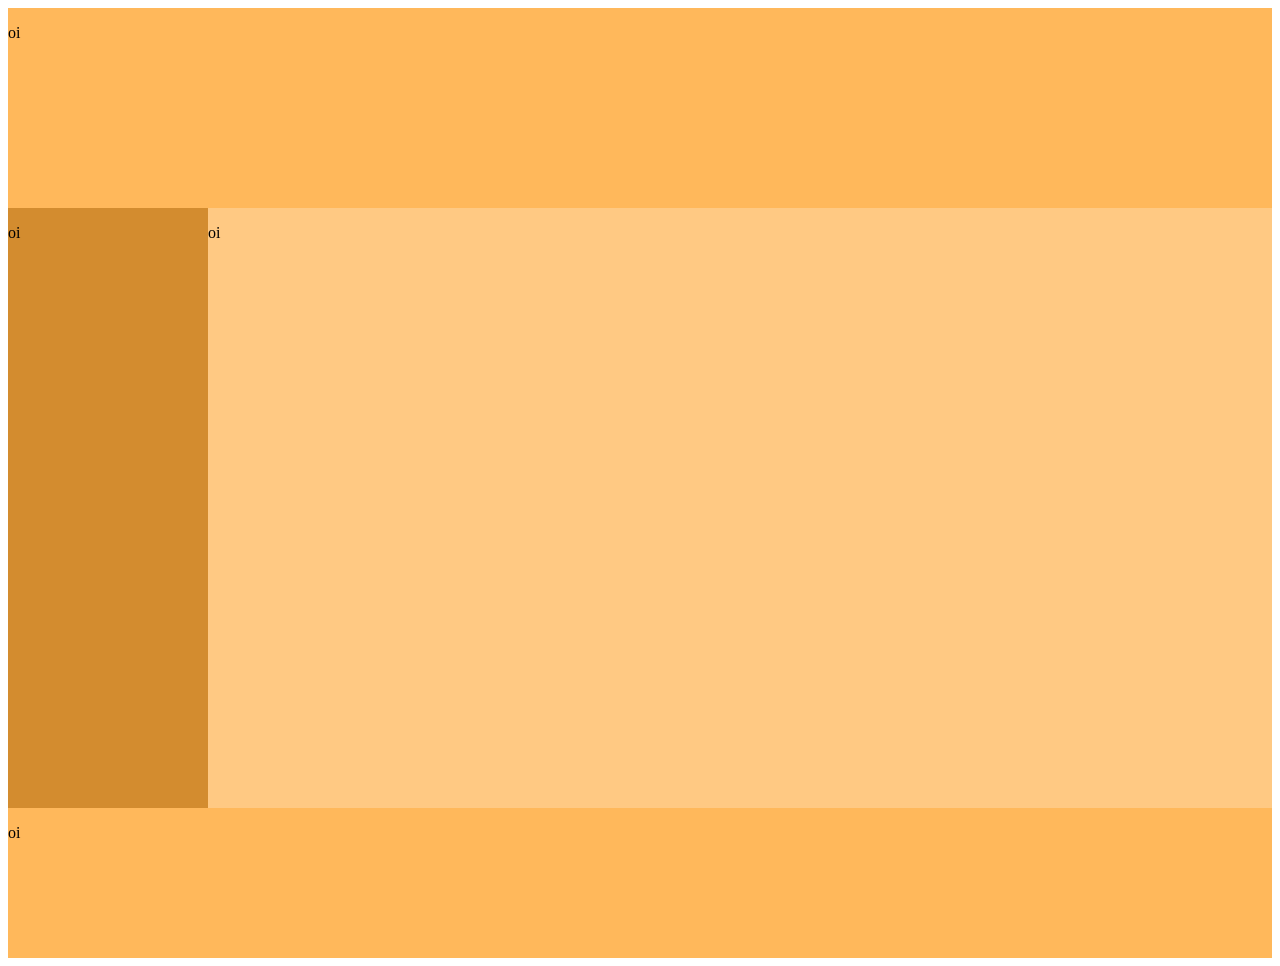
==== index.html @ 7fb5e8b3 "Add files via upload" ====
<!DOCTYPE html>
<html lang="pt-br">
<head>
    <meta charset="UTF-8">
    <meta name="viewport" content="width=device-width, initial-scale=1.0">
    <link rel="stylesheet" href="grid.css">
    <title>oi</title>
</head>
<body>
    <header>
        <p>oi</p>
    </header>

    <aside>
        <p>oi</p>
    </aside>

    <main>
        <p>oi</p>
    </main>

    <footer>
        <p>oi</p>
    </footer>
</body>
</html>
---- grid.css ----
body {
    display: grid;
    grid-template-areas: 
        "cabeca cabeca cabeca"
        "braco corpo corpo"
        "perna perna perna";
    grid-template-rows: 200px 600px 150px;
    grid-template-columns: 200px auto auto;
}

header {
    grid-area: cabeca;
    background-color: #ffb85b;
}

aside {
    grid-area: braco;
    background-color: #d38c2f;
}

main {
    grid-area: corpo;
    background-color: #ffc983;
}

footer {
    grid-area: perna;
    background-color: #ffb85b;
}
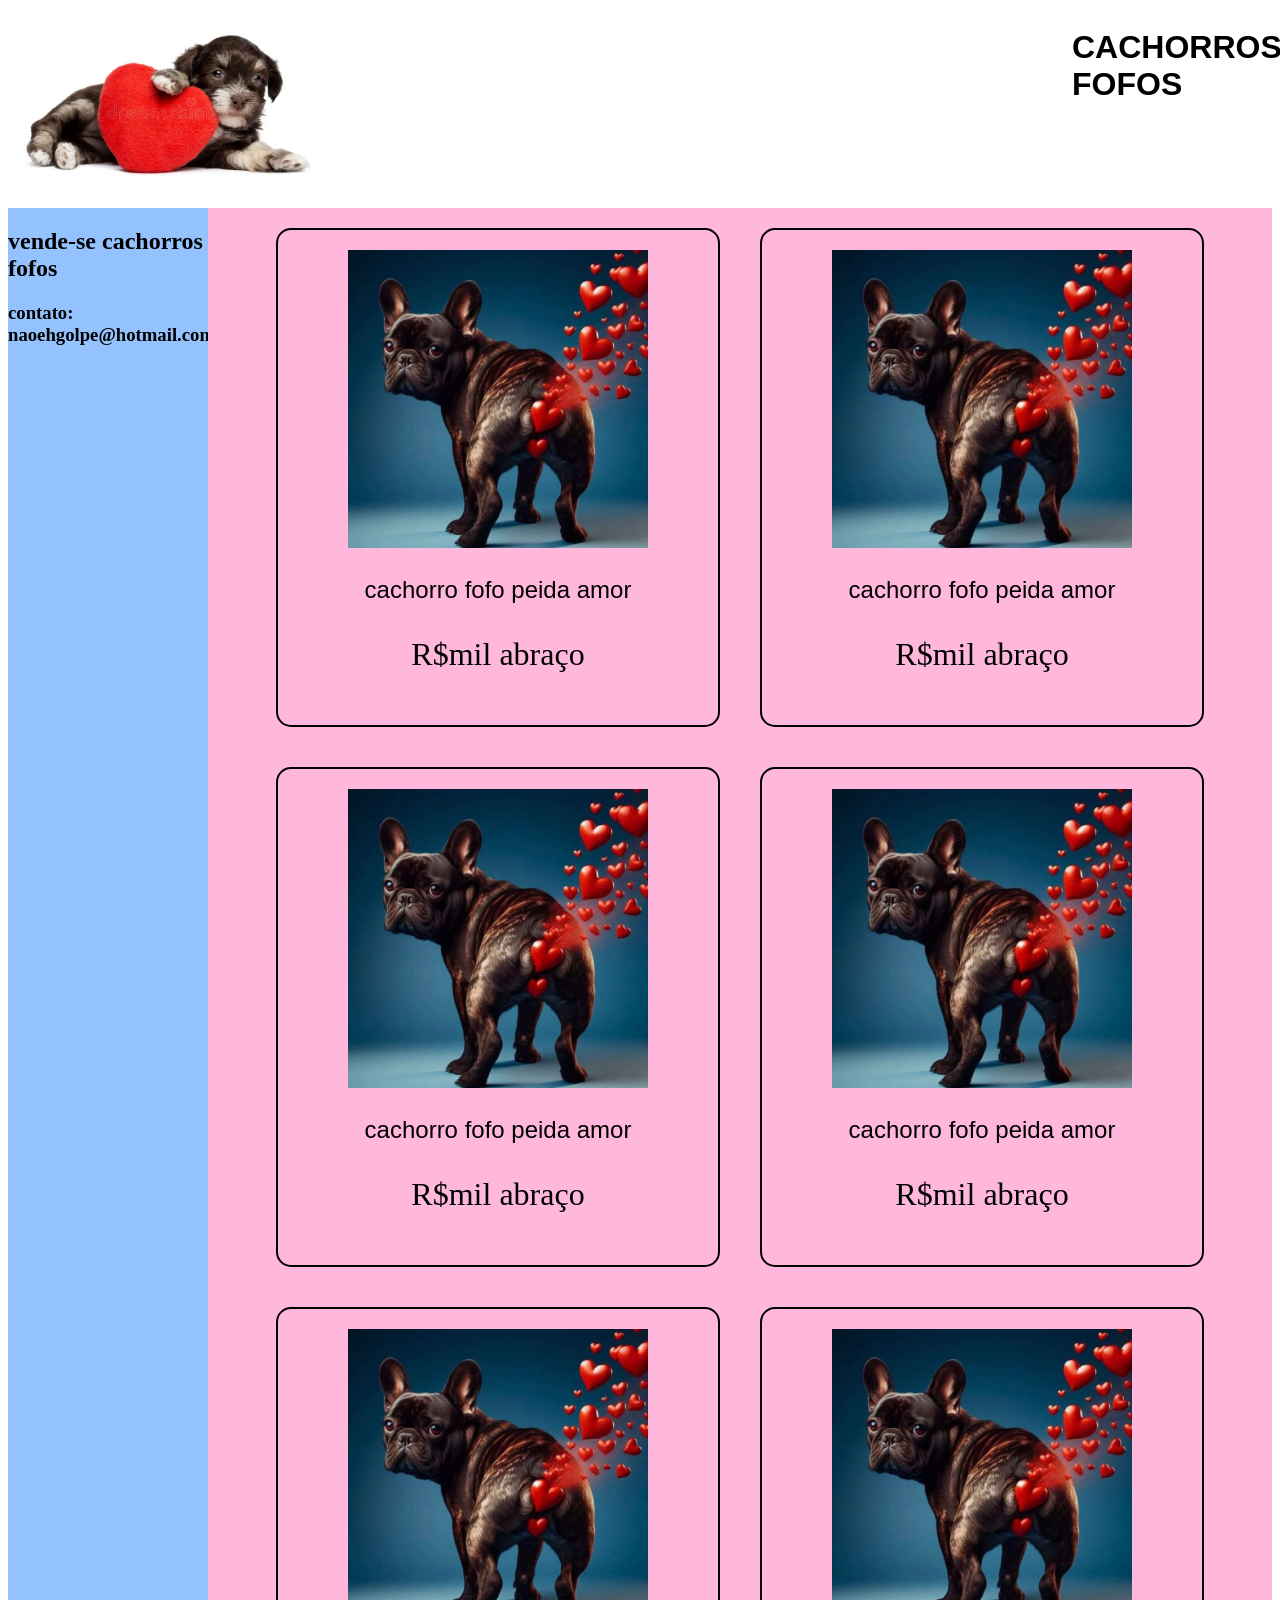
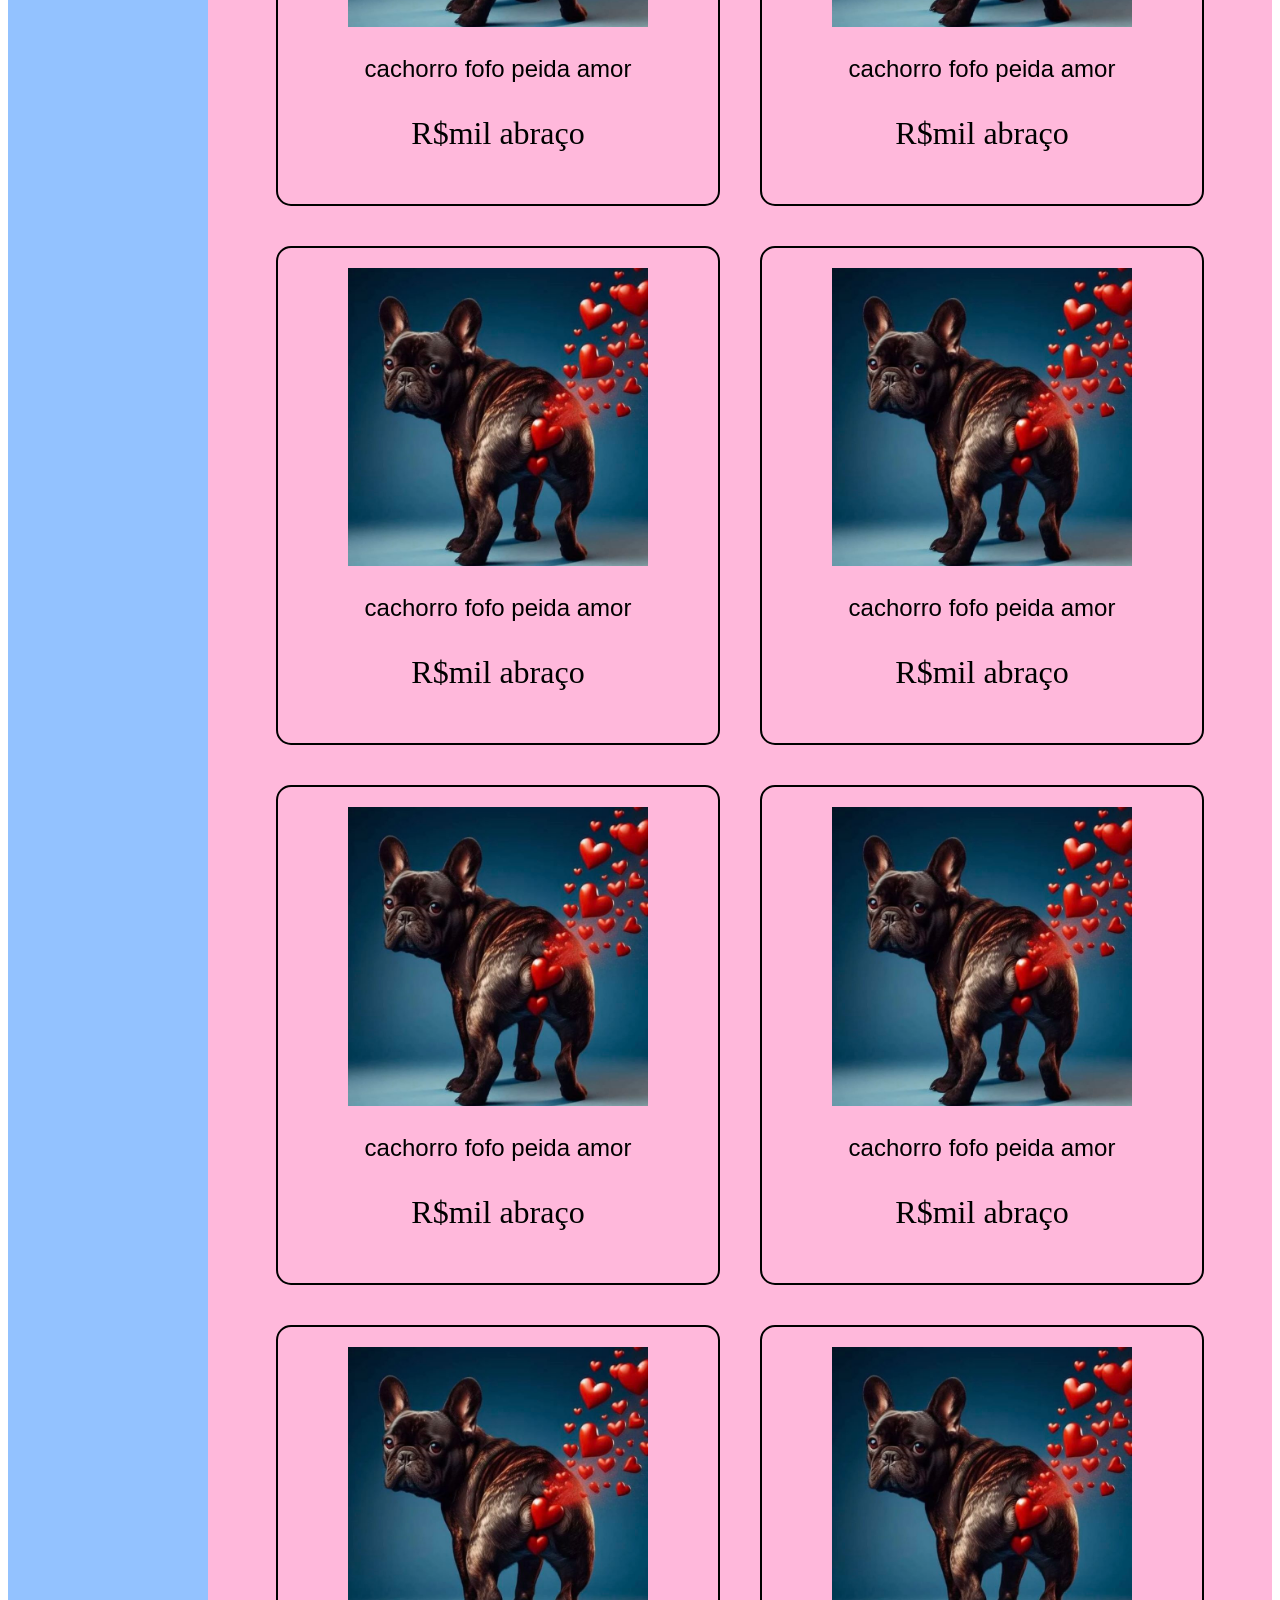
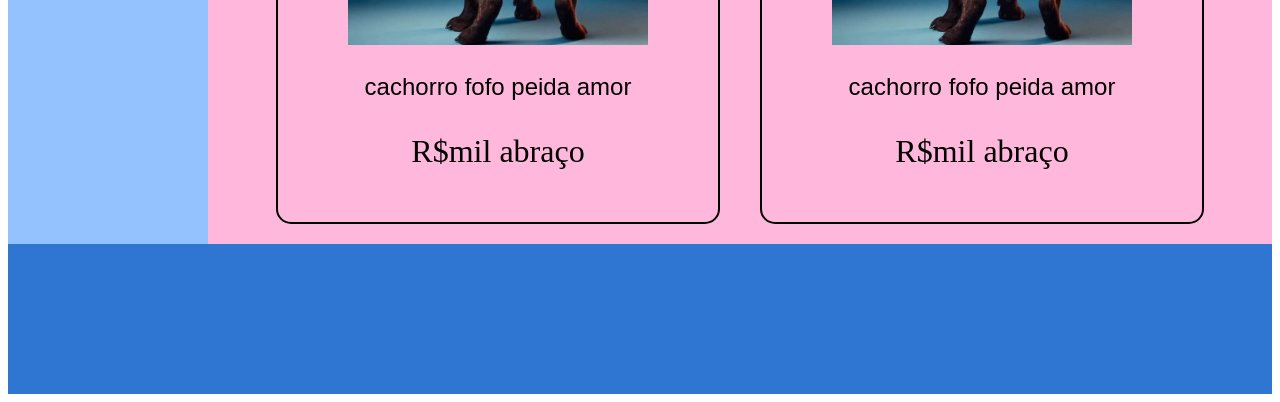
==== commit edaf8892: "Add files via upload" ====
--- a/index.html
+++ b/index.html
@@ -8,19 +8,88 @@
 </head>
 <body>
     <header>
-        <p>oi</p>
+        <div class="header_container">
+            <img class="logo" src="img/cachorrobebelogowebp" alt="">
+            <div class="header"></div>
+                <h1>CACHORROS FOFOS</h1>
+                <h2>vende-se cachorros fofos</h2>
+                <h3>contato: naoehgolpe@hotmail.com</h3>
+            </div>
+        </div>
     </header>
 
     <aside>
-        <p>oi</p>
+        <h2>vende-se cachorros fofos</h2>
+            <h3>contato: naoehgolpe@hotmail.com</h3>
     </aside>
 
     <main>
-        <p>oi</p>
+        <div class="mae">
+            <div class="card">
+                <img class="img_card" src="img/cachorropeidofofo.jpg" alt="">
+                <p class="texto_card">cachorro fofo peida amor</p>
+                <p class="preco_card">R$mil abraço</p>
+            </div>
+            <div class="card">
+                <img class="img_card" src="img/cachorropeidofofo.jpg" alt="">
+                <p class="texto_card">cachorro fofo peida amor</p>
+                <p class="preco_card">R$mil abraço</p>
+            </div>
+            <div class="card">
+                <img class="img_card" src="img/cachorropeidofofo.jpg" alt="">
+                <p class="texto_card">cachorro fofo peida amor</p>
+                <p class="preco_card">R$mil abraço</p>
+            </div>
+            <div class="card">
+                <img class="img_card" src="img/cachorropeidofofo.jpg" alt="">
+                <p class="texto_card">cachorro fofo peida amor</p>
+                <p class="preco_card">R$mil abraço</p>
+            </div>
+            <div class="card">
+                <img class="img_card" src="img/cachorropeidofofo.jpg" alt="">
+                <p class="texto_card">cachorro fofo peida amor</p>
+                <p class="preco_card">R$mil abraço</p>
+            </div>
+            <div class="card">
+                <img class="img_card" src="img/cachorropeidofofo.jpg" alt="">
+                <p class="texto_card">cachorro fofo peida amor</p>
+                <p class="preco_card">R$mil abraço</p>
+            </div>
+            <div class="card">
+                <img class="img_card" src="img/cachorropeidofofo.jpg" alt="">
+                <p class="texto_card">cachorro fofo peida amor</p>
+                <p class="preco_card">R$mil abraço</p>
+            </div>
+            <div class="card">
+                <img class="img_card" src="img/cachorropeidofofo.jpg" alt="">
+                <p class="texto_card">cachorro fofo peida amor</p>
+                <p class="preco_card">R$mil abraço</p>
+            </div>
+            <div class="card">
+                <img class="img_card" src="img/cachorropeidofofo.jpg" alt="">
+                <p class="texto_card">cachorro fofo peida amor</p>
+                <p class="preco_card">R$mil abraço</p>
+            </div>
+            <div class="card">
+                <img class="img_card" src="img/cachorropeidofofo.jpg" alt="">
+                <p class="texto_card">cachorro fofo peida amor</p>
+                <p class="preco_card">R$mil abraço</p>
+            </div>
+            <div class="card">
+                <img class="img_card" src="img/cachorropeidofofo.jpg" alt="">
+                <p class="texto_card">cachorro fofo peida amor</p>
+                <p class="preco_card">R$mil abraço</p>
+            </div>
+            <div class="card">
+                <img class="img_card" src="img/cachorropeidofofo.jpg" alt="">
+                <p class="texto_card">cachorro fofo peida amor</p>
+                <p class="preco_card">R$mil abraço</p>
+            </div>
+        </div>
     </main>
 
     <footer>
-        <p>oi</p>
+        
     </footer>
 </body>
 </html>
--- a/grid.css
+++ b/grid.css
@@ -4,26 +4,86 @@
         "cabeca cabeca cabeca"
         "braco corpo corpo"
         "perna perna perna";
-    grid-template-rows: 200px 600px 150px;
+    grid-template-rows: 200px auto 150px;
     grid-template-columns: 200px auto auto;
 }
 
 header {
     grid-area: cabeca;
-    background-color: #ffb85b;
+    background-color: #ffffff;
+    font-family: Arial, Helvetica, sans-serif;
+}
+
+.header_container {
+    display: grid;
+    grid-template-columns: 200px 1fr 200px;
+    grid-template-areas: "logo titulo nada";
+}
+
+.header {
+    grid-area: titulo;
+}
+
+.logo {
+    height: 200px;
+    width: auto;
+}
+
+header h1 {
+    font-size: xx-large;
+}
+
+header h2 {
+    font-size: x-large;
+}
+
+header h3 {
+    font-size: medium;
 }
 
 aside {
     grid-area: braco;
-    background-color: #d38c2f;
+    background-color: #93c2ff;
 }
 
 main {
     grid-area: corpo;
-    background-color: #ffc983;
+    background-color: #ffb8db;
 }
 
 footer {
     grid-area: perna;
-    background-color: #ffb85b;
+    background-color: #2f76d3;
+}
+
+.card {
+    border: black 2px solid;
+    width: 400px;
+    padding: 20px;
+    text-align: center;
+    border-radius: 15px;
+    margin: 20px;
+}
+
+.mae {
+    display: flex;
+    flex-wrap: wrap;
+    justify-content: center;
+    align-items: center;
+}
+
+.img_card {
+    width: 300px;
+    height: auto;
+}
+
+.texto_card {
+    font-family: Arial, Helvetica, sans-serif;
+    color: black;
+    font-size: x-large;
+}
+
+.preco_card {
+    color: black;
+    font-size: xx-large;
 }
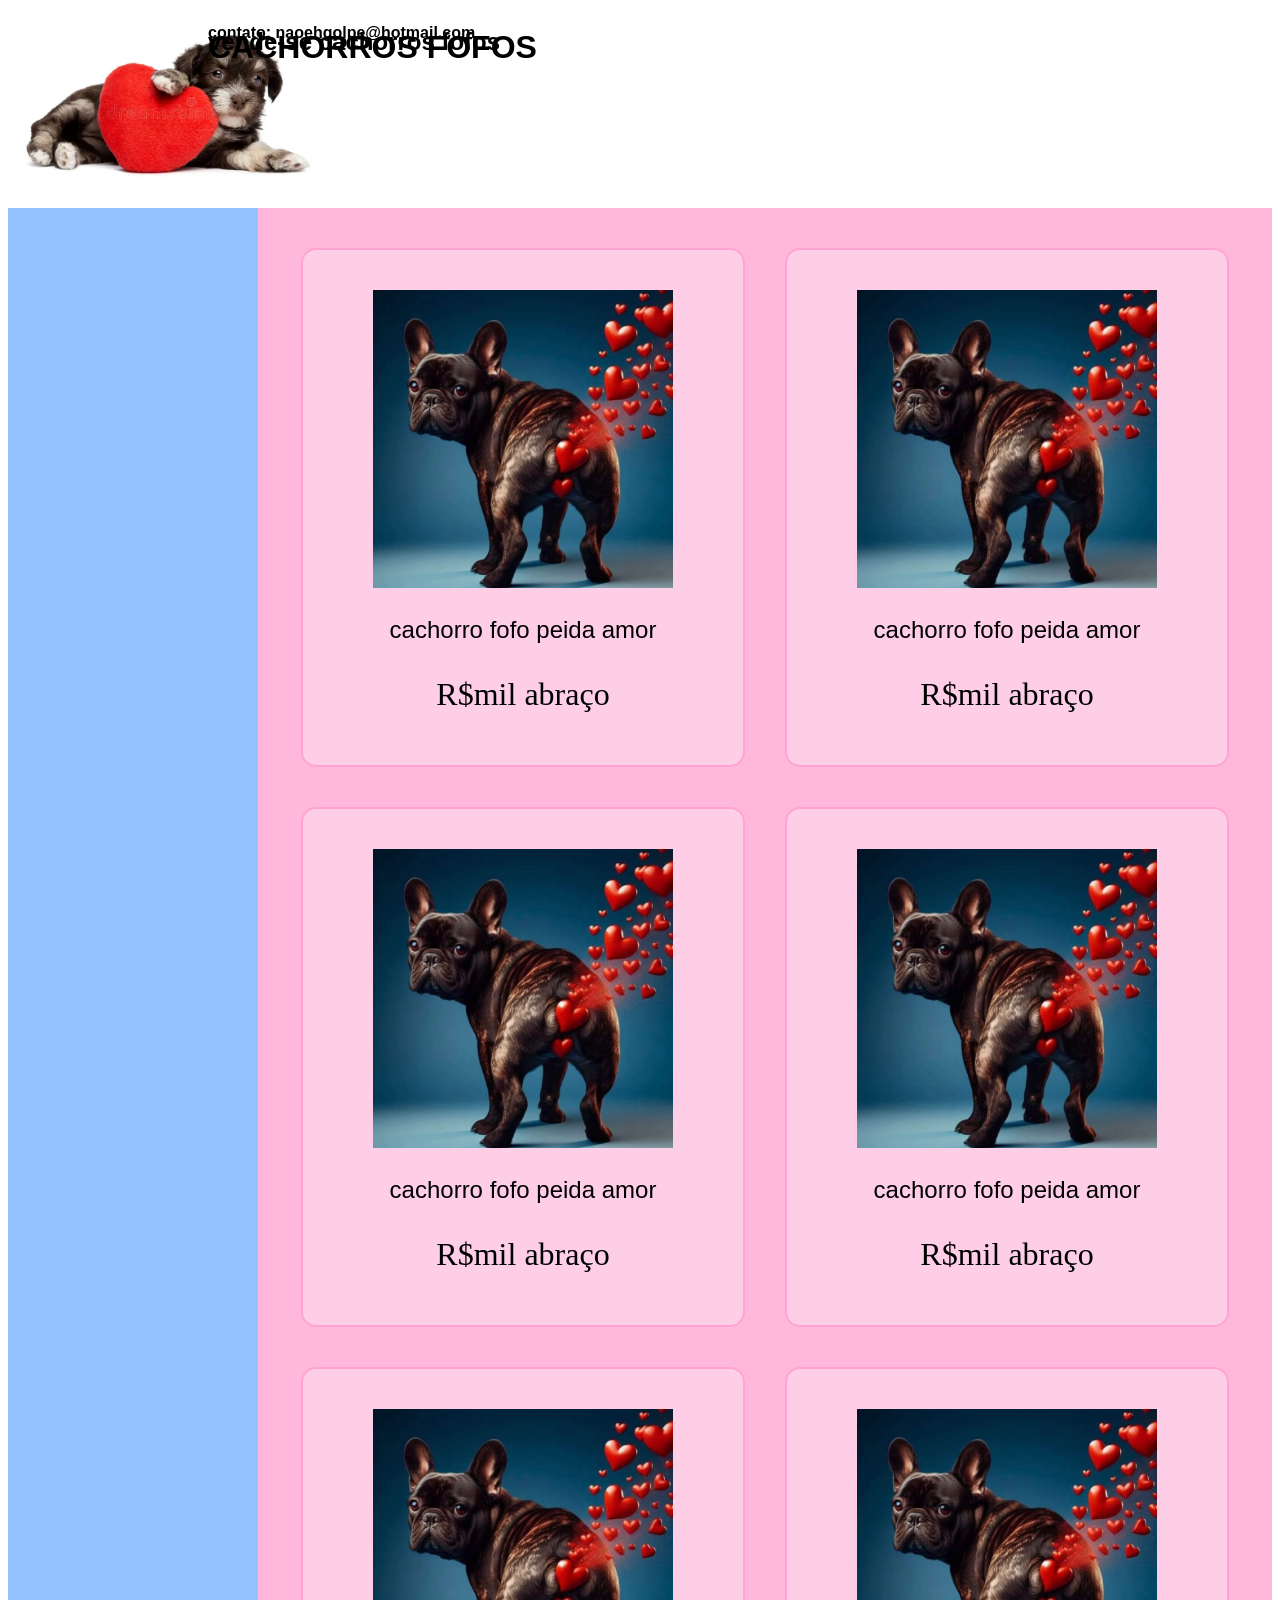
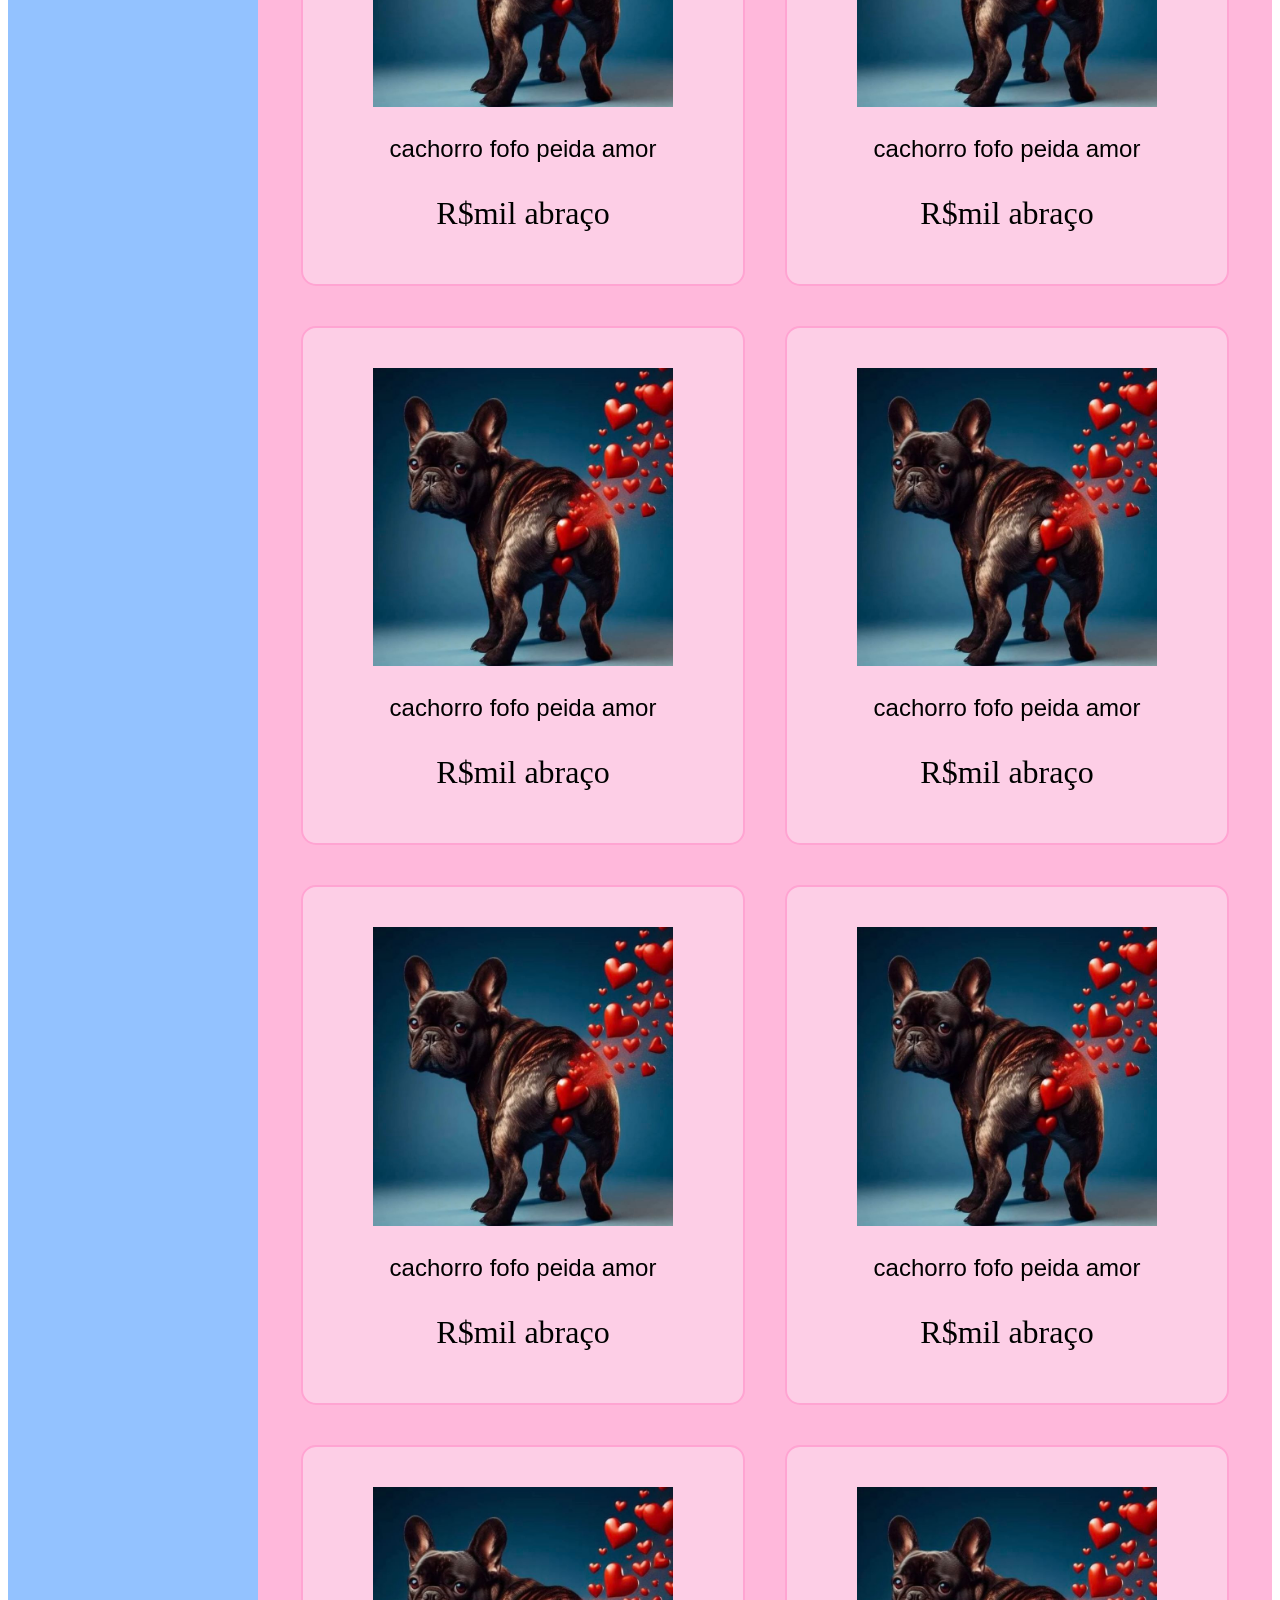
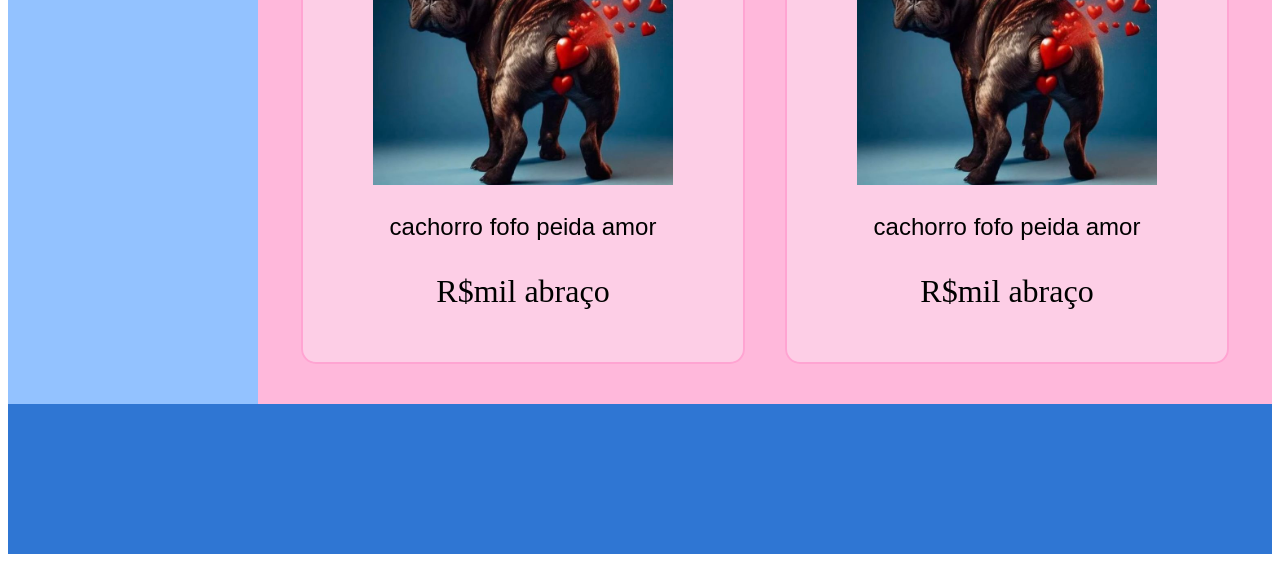
==== commit 1173fe95: "Add files via upload" ====
--- a/index.html
+++ b/index.html
@@ -4,23 +4,20 @@
     <meta charset="UTF-8">
     <meta name="viewport" content="width=device-width, initial-scale=1.0">
     <link rel="stylesheet" href="grid.css">
-    <title>oi</title>
+    <title>cachorros fofos legais</title>
 </head>
 <body>
     <header>
-        <div class="header_container">
+        <div id="header-container">
             <img class="logo" src="img/cachorrobebelogowebp" alt="">
-            <div class="header"></div>
-                <h1>CACHORROS FOFOS</h1>
-                <h2>vende-se cachorros fofos</h2>
-                <h3>contato: naoehgolpe@hotmail.com</h3>
-            </div>
+            <h1 class="header-text">CACHORROS FOFOS</h1>
+            <h2 class="header-text">vende-se cachorros fofos</h2>
+            <h3 class="header-text">contato: naoehgolpe@hotmail.com</h3>
         </div>
     </header>
 
     <aside>
-        <h2>vende-se cachorros fofos</h2>
-            <h3>contato: naoehgolpe@hotmail.com</h3>
+        
     </aside>
 
     <main>
@@ -30,56 +27,67 @@
                 <p class="texto_card">cachorro fofo peida amor</p>
                 <p class="preco_card">R$mil abraço</p>
             </div>
+
             <div class="card">
                 <img class="img_card" src="img/cachorropeidofofo.jpg" alt="">
                 <p class="texto_card">cachorro fofo peida amor</p>
                 <p class="preco_card">R$mil abraço</p>
             </div>
+
             <div class="card">
                 <img class="img_card" src="img/cachorropeidofofo.jpg" alt="">
                 <p class="texto_card">cachorro fofo peida amor</p>
                 <p class="preco_card">R$mil abraço</p>
             </div>
+
             <div class="card">
                 <img class="img_card" src="img/cachorropeidofofo.jpg" alt="">
                 <p class="texto_card">cachorro fofo peida amor</p>
                 <p class="preco_card">R$mil abraço</p>
             </div>
+
             <div class="card">
                 <img class="img_card" src="img/cachorropeidofofo.jpg" alt="">
                 <p class="texto_card">cachorro fofo peida amor</p>
                 <p class="preco_card">R$mil abraço</p>
             </div>
+
             <div class="card">
                 <img class="img_card" src="img/cachorropeidofofo.jpg" alt="">
                 <p class="texto_card">cachorro fofo peida amor</p>
                 <p class="preco_card">R$mil abraço</p>
             </div>
+
             <div class="card">
                 <img class="img_card" src="img/cachorropeidofofo.jpg" alt="">
                 <p class="texto_card">cachorro fofo peida amor</p>
                 <p class="preco_card">R$mil abraço</p>
             </div>
+
             <div class="card">
                 <img class="img_card" src="img/cachorropeidofofo.jpg" alt="">
                 <p class="texto_card">cachorro fofo peida amor</p>
                 <p class="preco_card">R$mil abraço</p>
             </div>
+
             <div class="card">
                 <img class="img_card" src="img/cachorropeidofofo.jpg" alt="">
                 <p class="texto_card">cachorro fofo peida amor</p>
                 <p class="preco_card">R$mil abraço</p>
             </div>
+
             <div class="card">
                 <img class="img_card" src="img/cachorropeidofofo.jpg" alt="">
                 <p class="texto_card">cachorro fofo peida amor</p>
                 <p class="preco_card">R$mil abraço</p>
             </div>
+
             <div class="card">
                 <img class="img_card" src="img/cachorropeidofofo.jpg" alt="">
                 <p class="texto_card">cachorro fofo peida amor</p>
                 <p class="preco_card">R$mil abraço</p>
             </div>
+            
             <div class="card">
                 <img class="img_card" src="img/cachorropeidofofo.jpg" alt="">
                 <p class="texto_card">cachorro fofo peida amor</p>
--- a/grid.css
+++ b/grid.css
@@ -5,7 +5,7 @@
         "braco corpo corpo"
         "perna perna perna";
     grid-template-rows: 200px auto 150px;
-    grid-template-columns: 200px auto auto;
+    grid-template-columns: 250px auto auto;
 }
 
 header {
@@ -14,17 +14,19 @@
     font-family: Arial, Helvetica, sans-serif;
 }
 
-.header_container {
+#header-container {
     display: grid;
     grid-template-columns: 200px 1fr 200px;
     grid-template-areas: "logo titulo nada";
 }
 
-.header {
+.header-text {
     grid-area: titulo;
+    font-family: Arial, Helvetica, sans-serif;
 }
 
 .logo {
+    grid-area: logo;
     height: 200px;
     width: auto;
 }
@@ -49,6 +51,7 @@
 main {
     grid-area: corpo;
     background-color: #ffb8db;
+    padding: 20px;
 }
 
 footer {
@@ -57,7 +60,8 @@
 }
 
 .card {
-    border: black 2px solid;
+    background-color: #fdcee6;
+    border: #ffa4d2 2px solid;
     width: 400px;
     padding: 20px;
     text-align: center;
@@ -75,6 +79,7 @@
 .img_card {
     width: 300px;
     height: auto;
+    padding-top: 20px;
 }
 
 .texto_card {
@@ -86,4 +91,6 @@
 .preco_card {
     color: black;
     font-size: xx-large;
-}+}
+
+ 
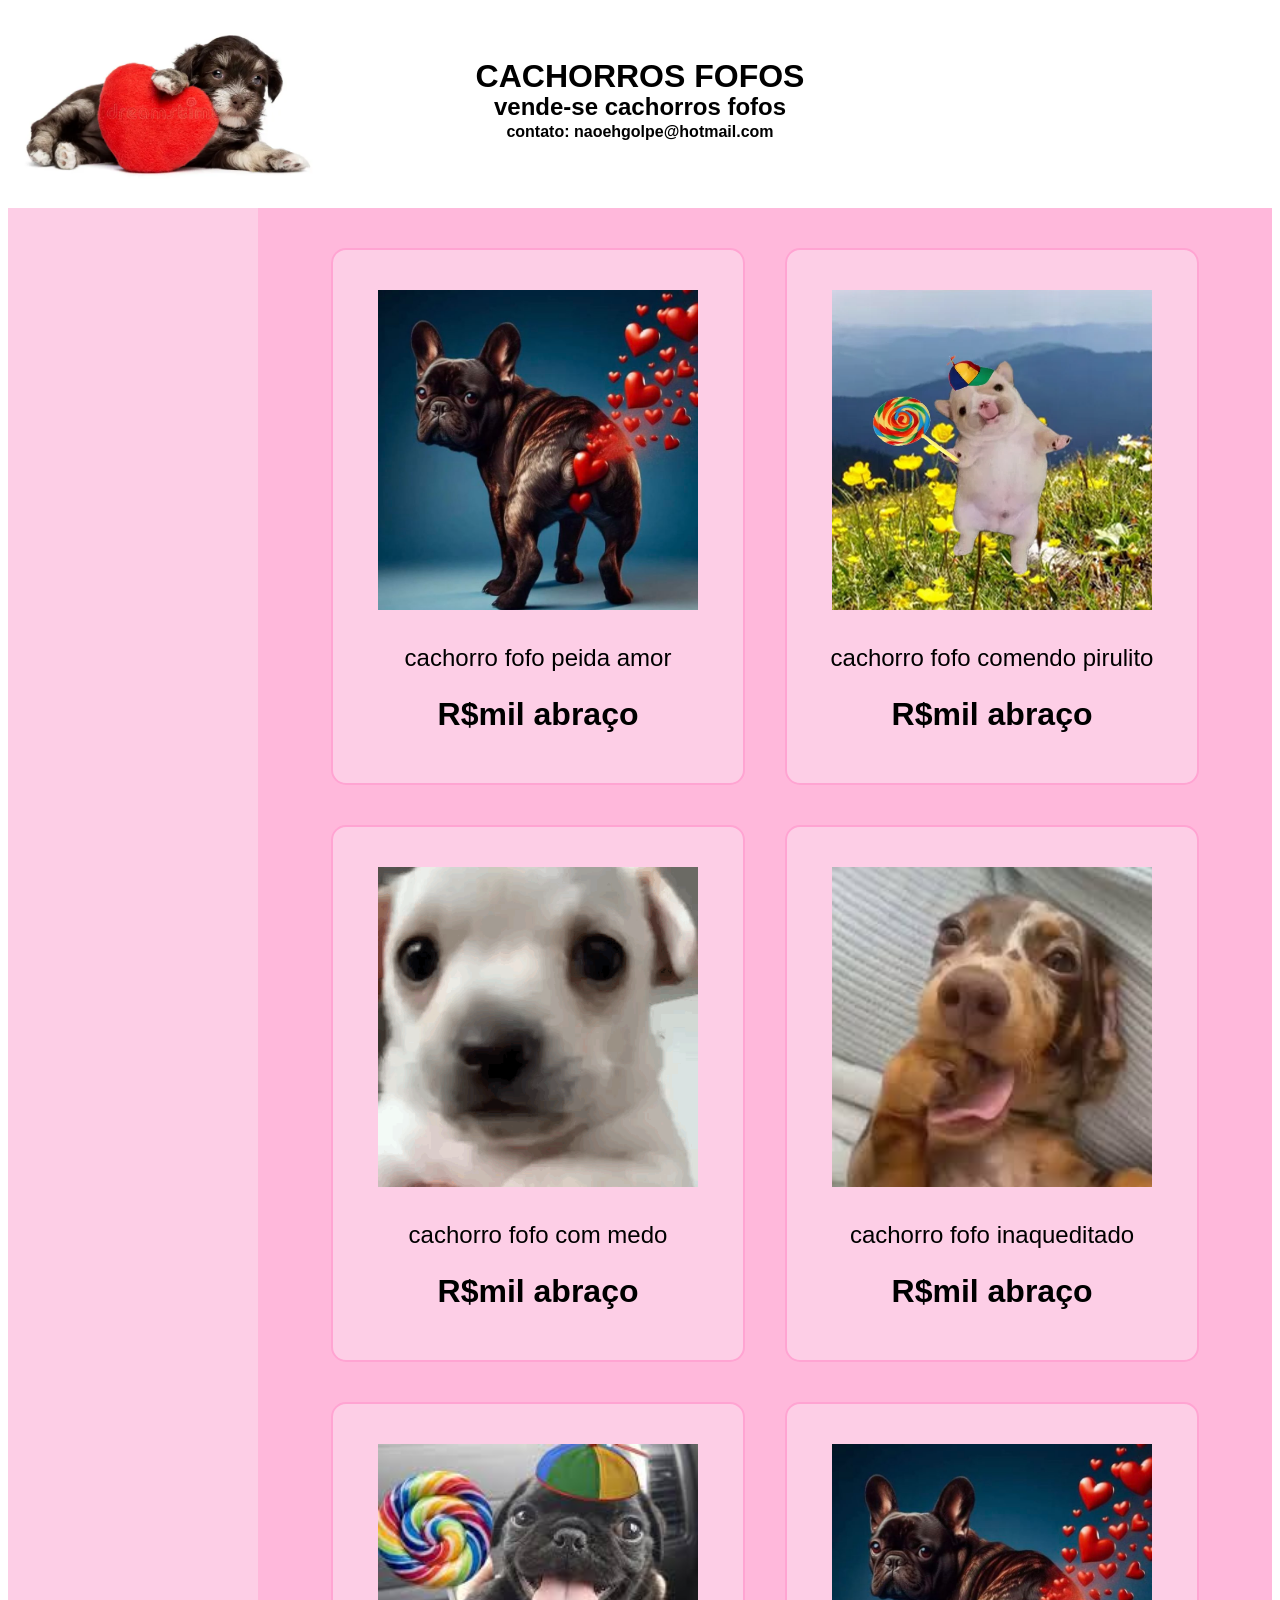
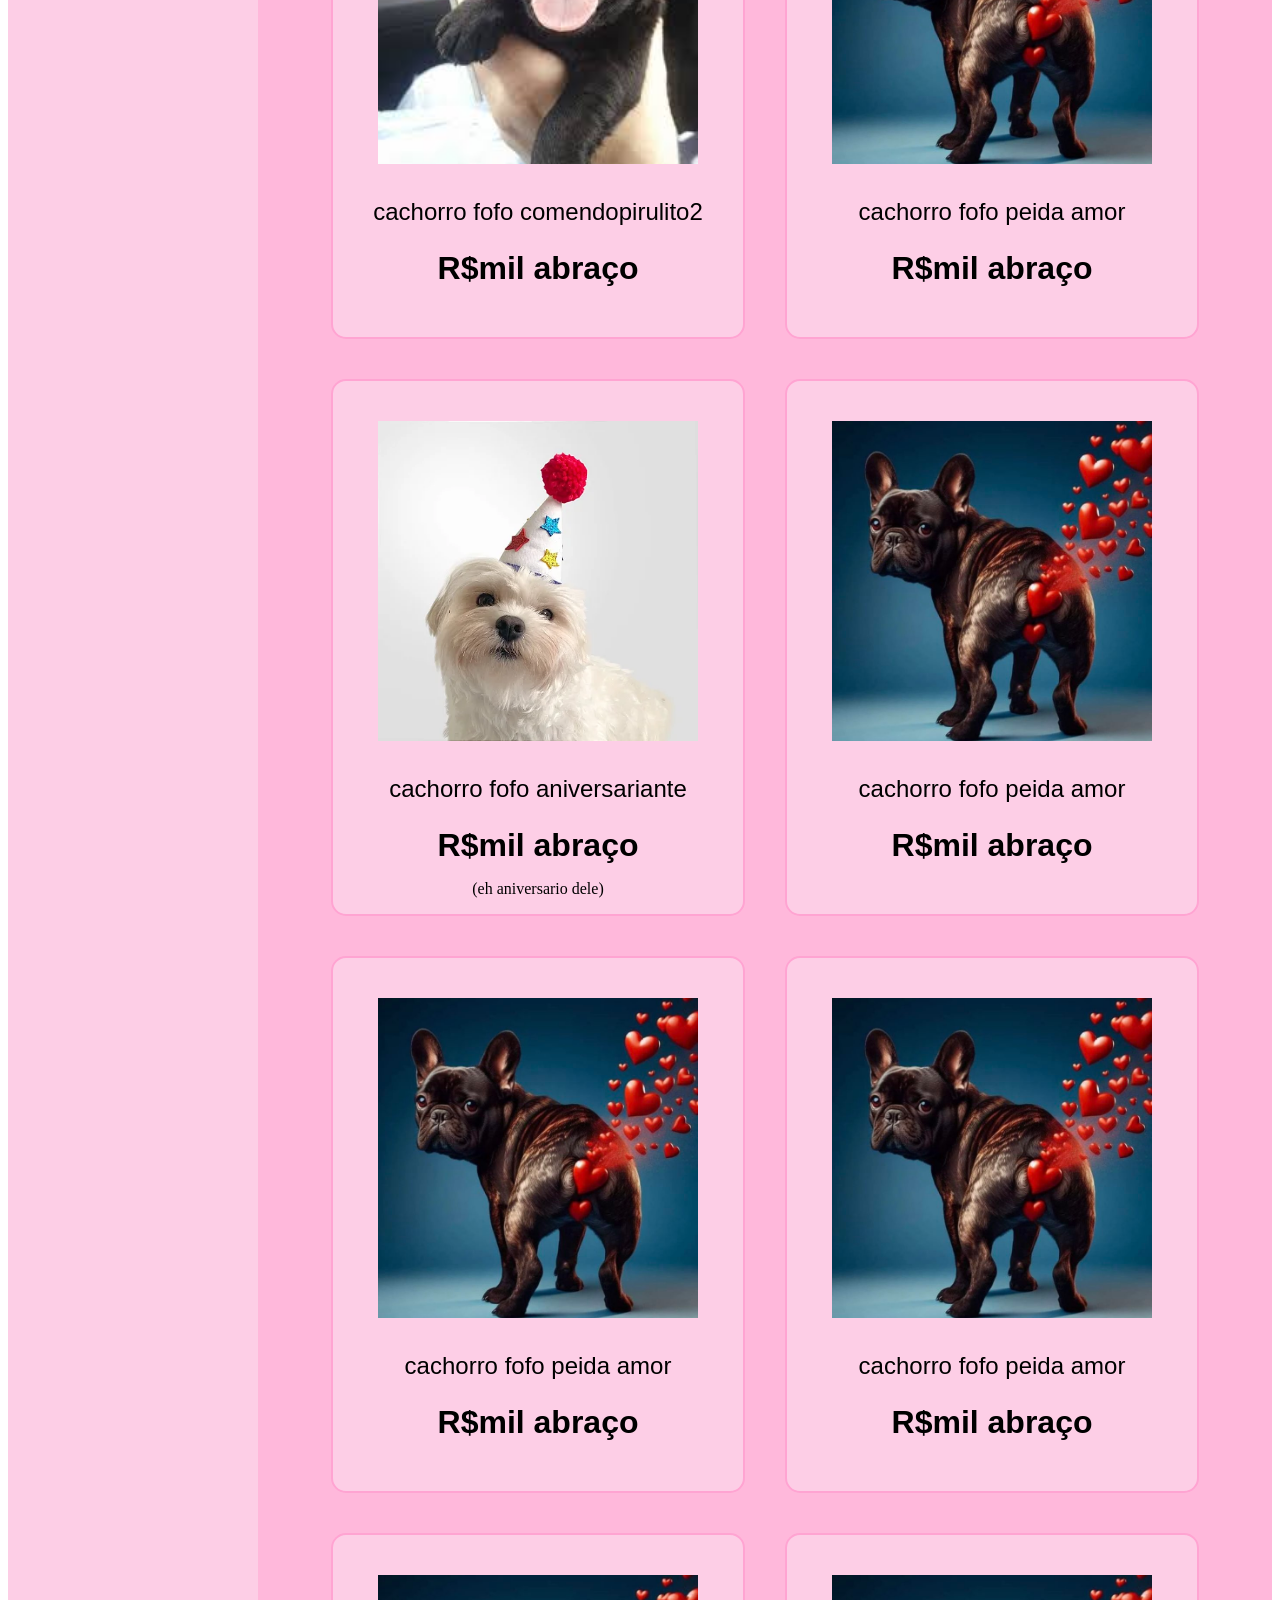
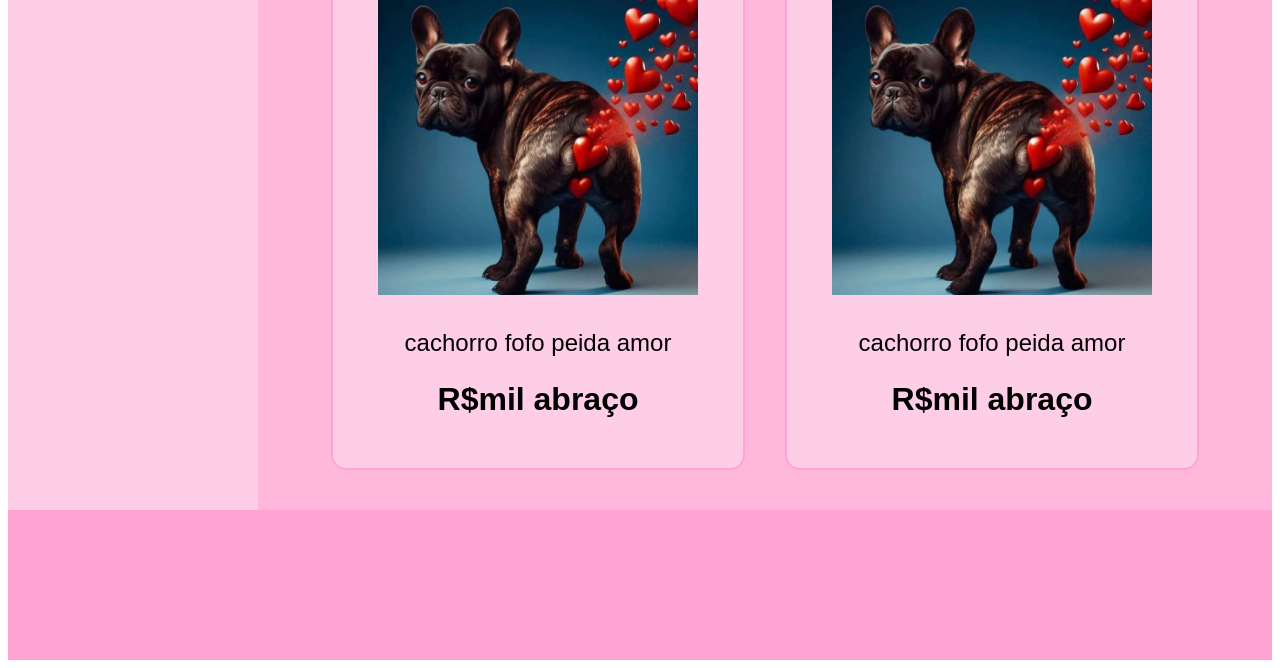
==== commit d7dce0fa: "Add files via upload" ====
--- a/index.html
+++ b/index.html
@@ -29,8 +29,26 @@
             </div>
 
             <div class="card">
-                <img class="img_card" src="img/cachorropeidofofo.jpg" alt="">
-                <p class="texto_card">cachorro fofo peida amor</p>
+                <img class="img_card" src="img/cachorropirulito.webp" alt="">
+                <p class="texto_card">cachorro fofo comendo pirulito</p>
+                <p class="preco_card">R$mil abraço</p>
+            </div>
+
+            <div class="card">
+                <img class="img_card" src="img/cachorrocommedo.png" alt="">
+                <p class="texto_card">cachorro fofo com medo</p>
+                <p class="preco_card">R$mil abraço</p>
+            </div>
+
+            <div class="card">
+                <img class="img_card" src="img/naoquidito.jpeg" alt="">
+                <p class="texto_card">cachorro fofo inaqueditado</p>
+                <p class="preco_card">R$mil abraço</p>
+            </div>
+
+            <div class="card">
+                <img class="img_card" src="img/cachorrobobao.jpeg" alt="">
+                <p class="texto_card">cachorro fofo comendopirulito2</p>
                 <p class="preco_card">R$mil abraço</p>
             </div>
 
@@ -41,27 +59,10 @@
             </div>
 
             <div class="card">
-                <img class="img_card" src="img/cachorropeidofofo.jpg" alt="">
-                <p class="texto_card">cachorro fofo peida amor</p>
-                <p class="preco_card">R$mil abraço</p>
-            </div>
-
-            <div class="card">
-                <img class="img_card" src="img/cachorropeidofofo.jpg" alt="">
-                <p class="texto_card">cachorro fofo peida amor</p>
-                <p class="preco_card">R$mil abraço</p>
-            </div>
-
-            <div class="card">
-                <img class="img_card" src="img/cachorropeidofofo.jpg" alt="">
-                <p class="texto_card">cachorro fofo peida amor</p>
-                <p class="preco_card">R$mil abraço</p>
-            </div>
-
-            <div class="card">
-                <img class="img_card" src="img/cachorropeidofofo.jpg" alt="">
-                <p class="texto_card">cachorro fofo peida amor</p>
-                <p class="preco_card">R$mil abraço</p>
+                <img class="img_card" src="img/cachorroaniversario.webp" alt="">
+                <p class="texto_card">cachorro fofo aniversariante</p>
+                <p class="preco_card2">R$mil abraço</p>
+                <p>(eh aniversario dele)</p>
             </div>
 
             <div class="card">
--- a/grid.css
+++ b/grid.css
@@ -23,6 +23,8 @@
 .header-text {
     grid-area: titulo;
     font-family: Arial, Helvetica, sans-serif;
+    text-align: center;
+    white-space: nowrap
 }
 
 .logo {
@@ -33,19 +35,22 @@
 
 header h1 {
     font-size: xx-large;
+    margin-top: 50px;
 }
 
 header h2 {
     font-size: x-large;
+    margin-top: 85px;
 }
 
 header h3 {
     font-size: medium;
+    margin-top: 115px;
 }
 
 aside {
     grid-area: braco;
-    background-color: #93c2ff;
+    background-color: #fdcee6;
 }
 
 main {
@@ -56,14 +61,16 @@
 
 footer {
     grid-area: perna;
-    background-color: #2f76d3;
+    background-color: #ffa4d2;
 }
 
 .card {
     background-color: #fdcee6;
     border: #ffa4d2 2px solid;
-    width: 400px;
-    padding: 20px;
+    width: 330px;
+    padding-top: 40px;
+    padding-left: 40px;
+    padding-right: 40px;
     text-align: center;
     border-radius: 15px;
     margin: 20px;
@@ -77,20 +84,50 @@
 }
 
 .img_card {
-    width: 300px;
-    height: auto;
-    padding-top: 20px;
+    width: 320px;
+    height: 320px;
 }
 
 .texto_card {
     font-family: Arial, Helvetica, sans-serif;
     color: black;
     font-size: x-large;
+    margin-top: 30px;
 }
 
 .preco_card {
+    font-family: Arial, Helvetica, sans-serif;
     color: black;
     font-size: xx-large;
+    font-weight: bold;
+    margin-bottom: 50px;
+    margin-top: 20px;
 }
 
- +.preco_card2 {
+    font-family: Arial, Helvetica, sans-serif;
+    color: black;
+    font-size: xx-large;
+    font-weight: bold;
+    margin-bottom: 0;
+    margin-top: 0;
+}
+
+@media only screen and (max-width: 1000px) {
+    .logo {
+        visibility: hidden;
+    }
+}
+
+@media only screen and (max-width: 800px) { 
+    body {
+        grid-template-areas: "cabeca"
+                             "corpo"
+                             "perna";
+        grid-template-columns: auto;
+        grid-template-rows: 200px auto 200px;
+    }
+    aside {
+        display: none;
+    }
+}
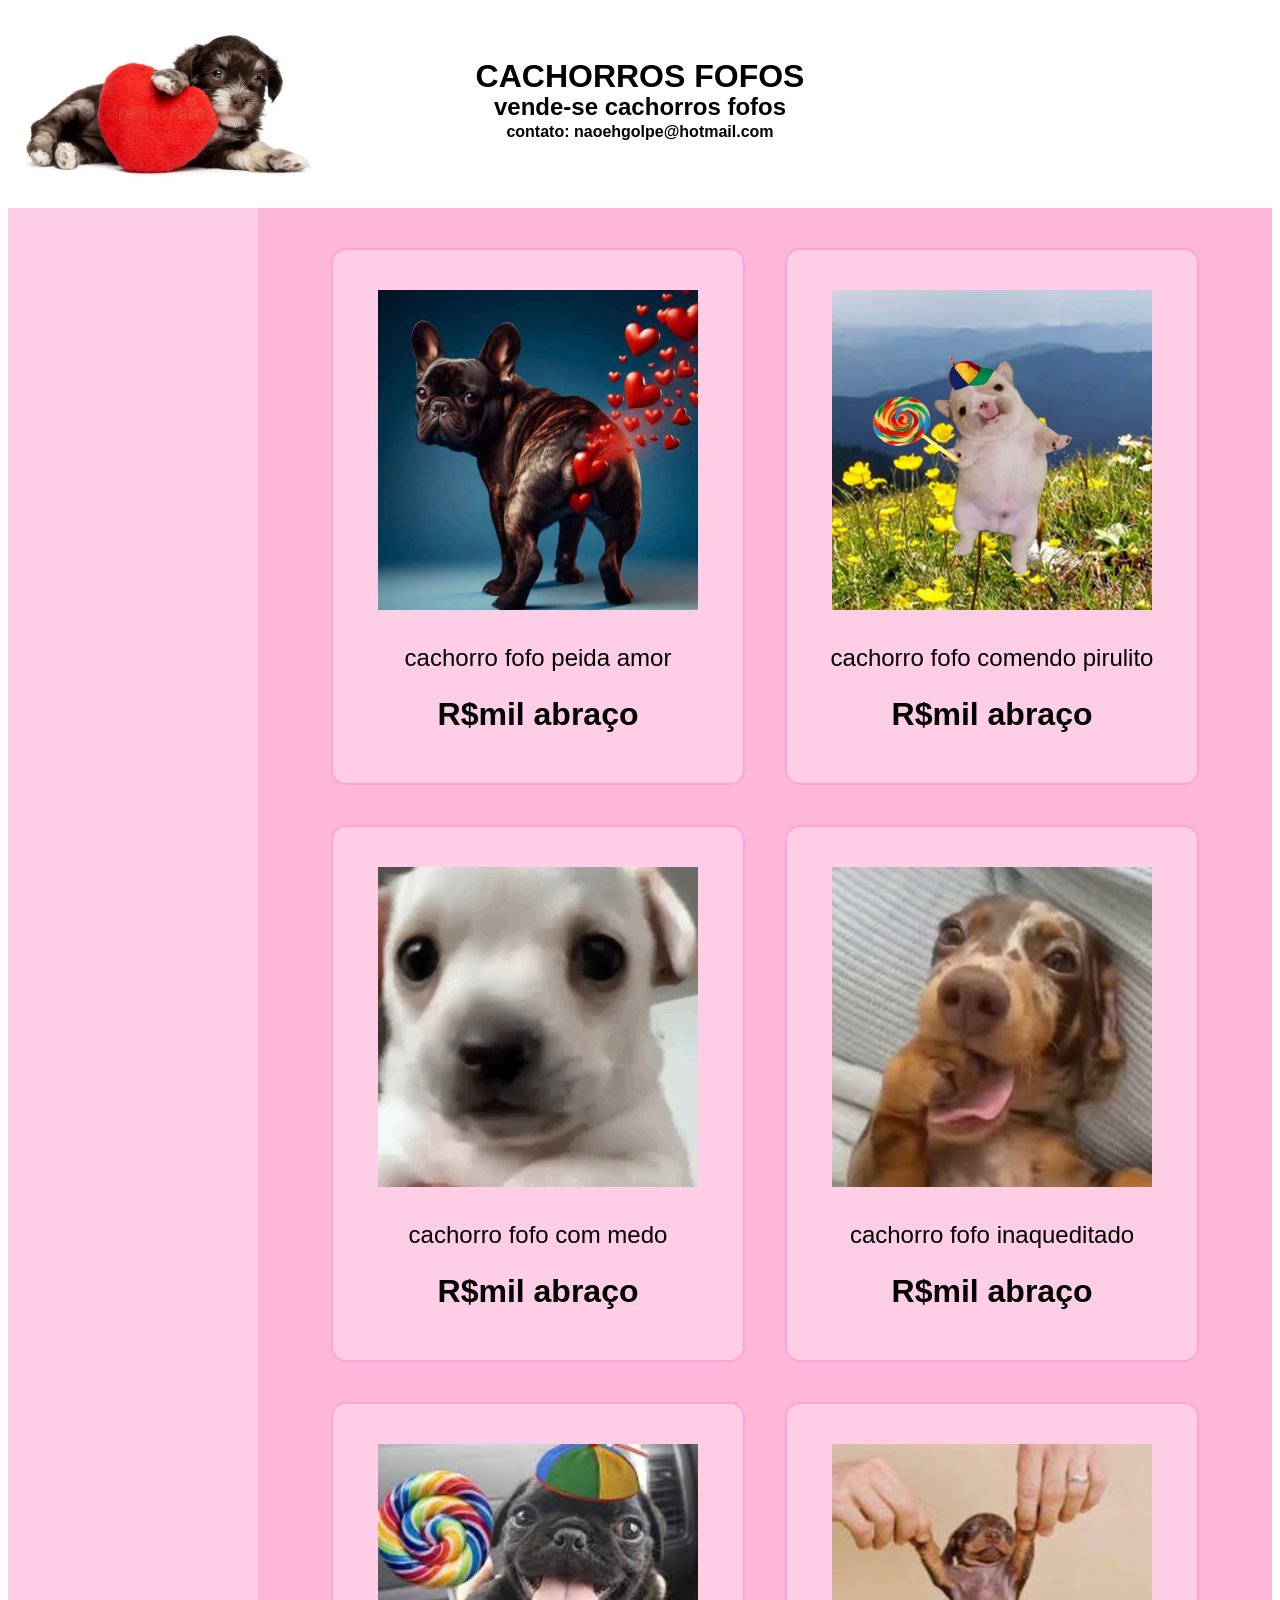
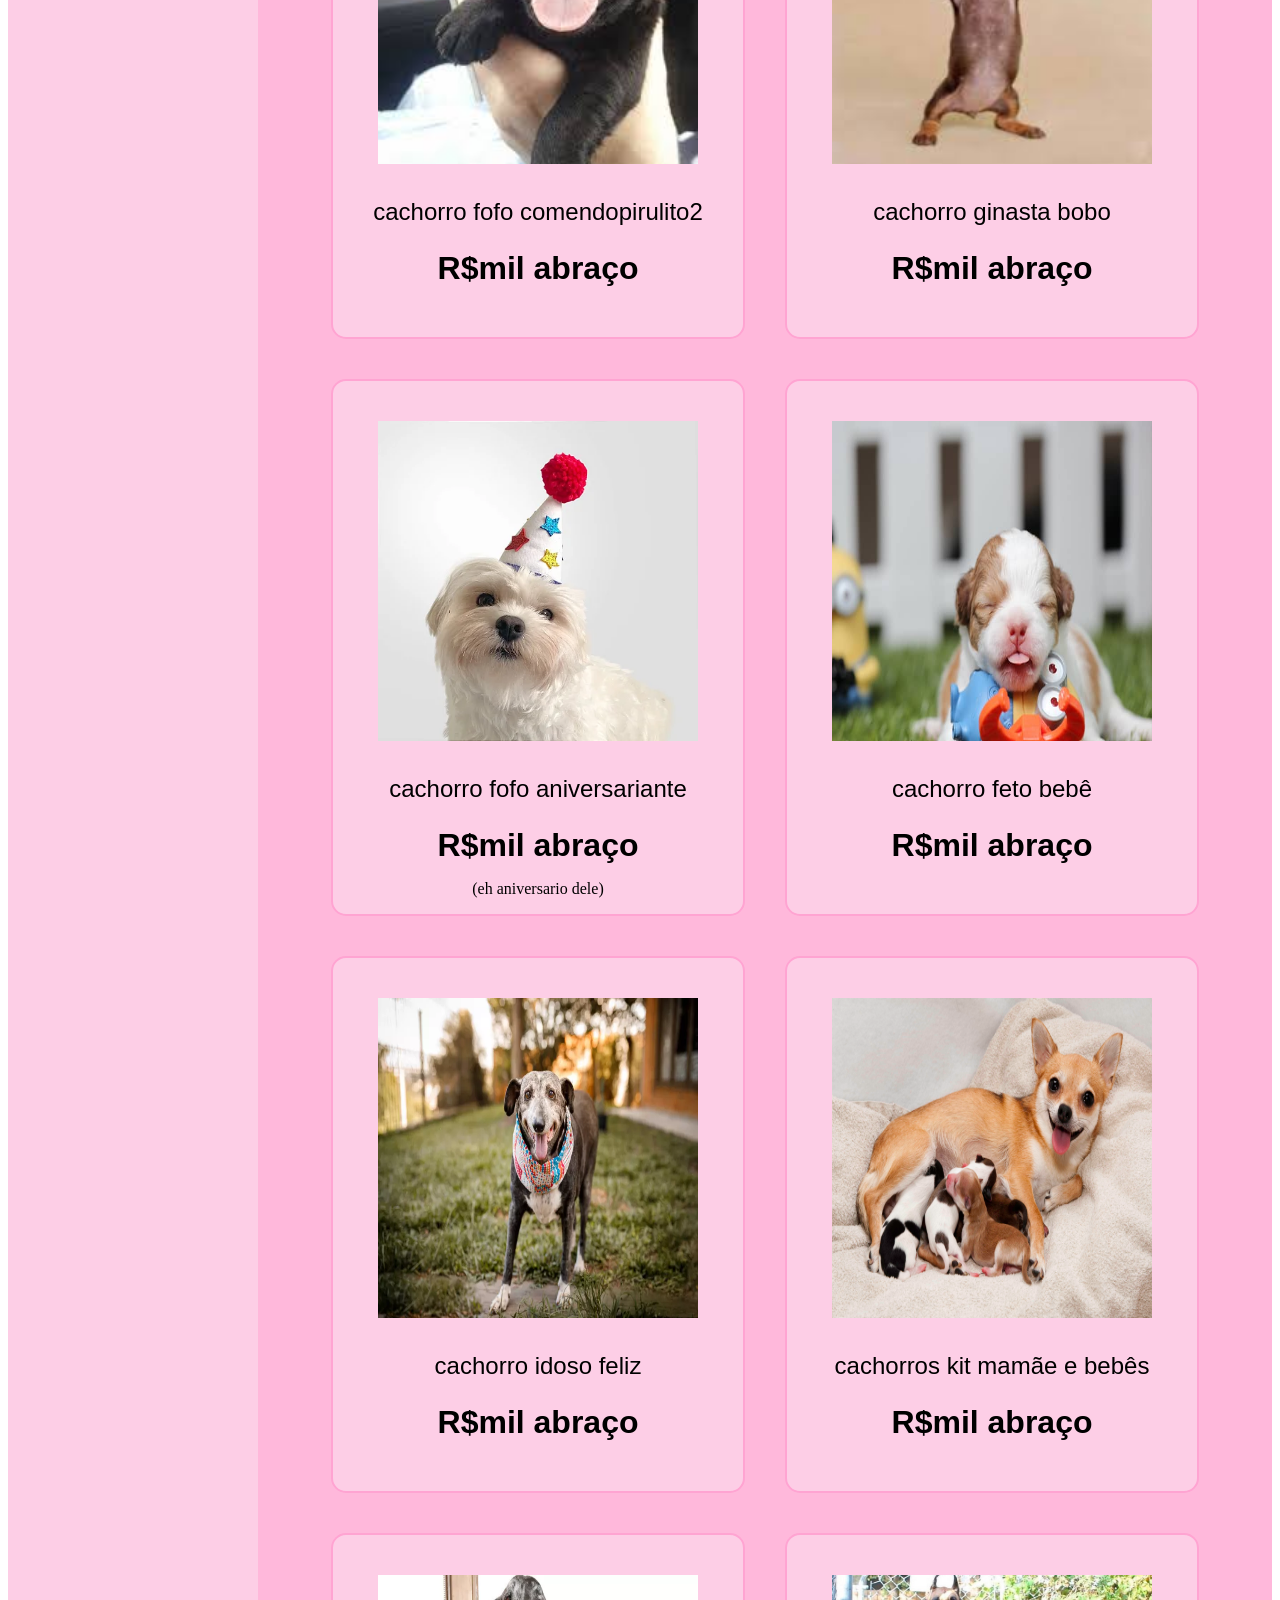
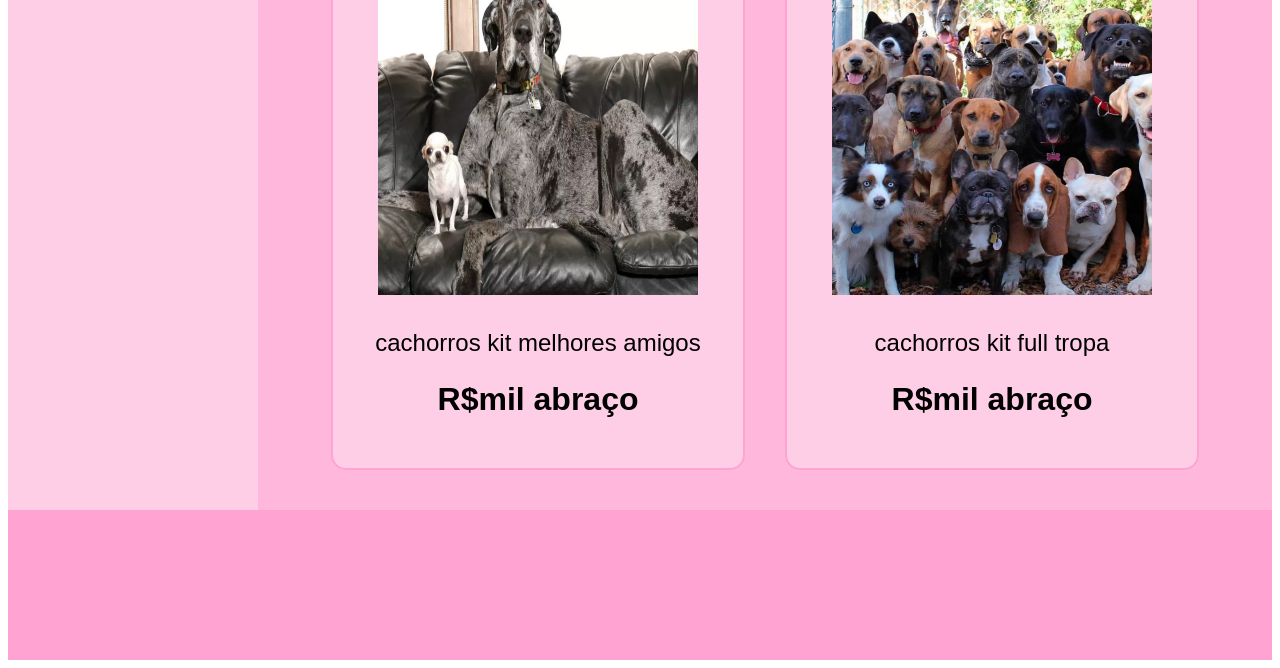
==== commit 2a59e1e1: "Add files via upload" ====
--- a/index.html
+++ b/index.html
@@ -53,8 +53,8 @@
             </div>
 
             <div class="card">
-                <img class="img_card" src="img/cachorropeidofofo.jpg" alt="">
-                <p class="texto_card">cachorro fofo peida amor</p>
+                <img class="img_card" src="img/cachorroginasta.jpeg" alt="">
+                <p class="texto_card">cachorro ginasta bobo</p>
                 <p class="preco_card">R$mil abraço</p>
             </div>
 
@@ -65,33 +65,33 @@
                 <p>(eh aniversario dele)</p>
             </div>
 
-            <div class="card">
-                <img class="img_card" src="img/cachorropeidofofo.jpg" alt="">
-                <p class="texto_card">cachorro fofo peida amor</p>
+             <div class="card">
+                <img class="img_card" src="img/cachorrofiote.jpg" alt="">
+                <p class="texto_card">cachorro feto bebê</p>
                 <p class="preco_card">R$mil abraço</p>
             </div>
 
             <div class="card">
-                <img class="img_card" src="img/cachorropeidofofo.jpg" alt="">
-                <p class="texto_card">cachorro fofo peida amor</p>
+                <img class="img_card" src="img/cachorroidoso.webp" alt="">
+                <p class="texto_card">cachorro idoso feliz</p>
+                <p class="preco_card">R$mil abraço</p>
+            </div>
+            
+            <div class="card">
+                <img class="img_card" src="img/mamaeebebe.jpg" alt="">
+                <p class="texto_card">cachorros kit mamãe e bebês</p>
                 <p class="preco_card">R$mil abraço</p>
             </div>
 
             <div class="card">
-                <img class="img_card" src="img/cachorropeidofofo.jpg" alt="">
-                <p class="texto_card">cachorro fofo peida amor</p>
-                <p class="preco_card">R$mil abraço</p>
-            </div>
-
-            <div class="card">
-                <img class="img_card" src="img/cachorropeidofofo.jpg" alt="">
-                <p class="texto_card">cachorro fofo peida amor</p>
+                <img class="img_card" src="img/melhoresamigos.webp" alt="">
+                <p class="texto_card">cachorros kit melhores amigos</p>
                 <p class="preco_card">R$mil abraço</p>
             </div>
             
             <div class="card">
-                <img class="img_card" src="img/cachorropeidofofo.jpg" alt="">
-                <p class="texto_card">cachorro fofo peida amor</p>
+                <img class="img_card" src="img/cachorrostropa.jpg" alt="">
+                <p class="texto_card">cachorros kit full tropa</p>
                 <p class="preco_card">R$mil abraço</p>
             </div>
         </div>
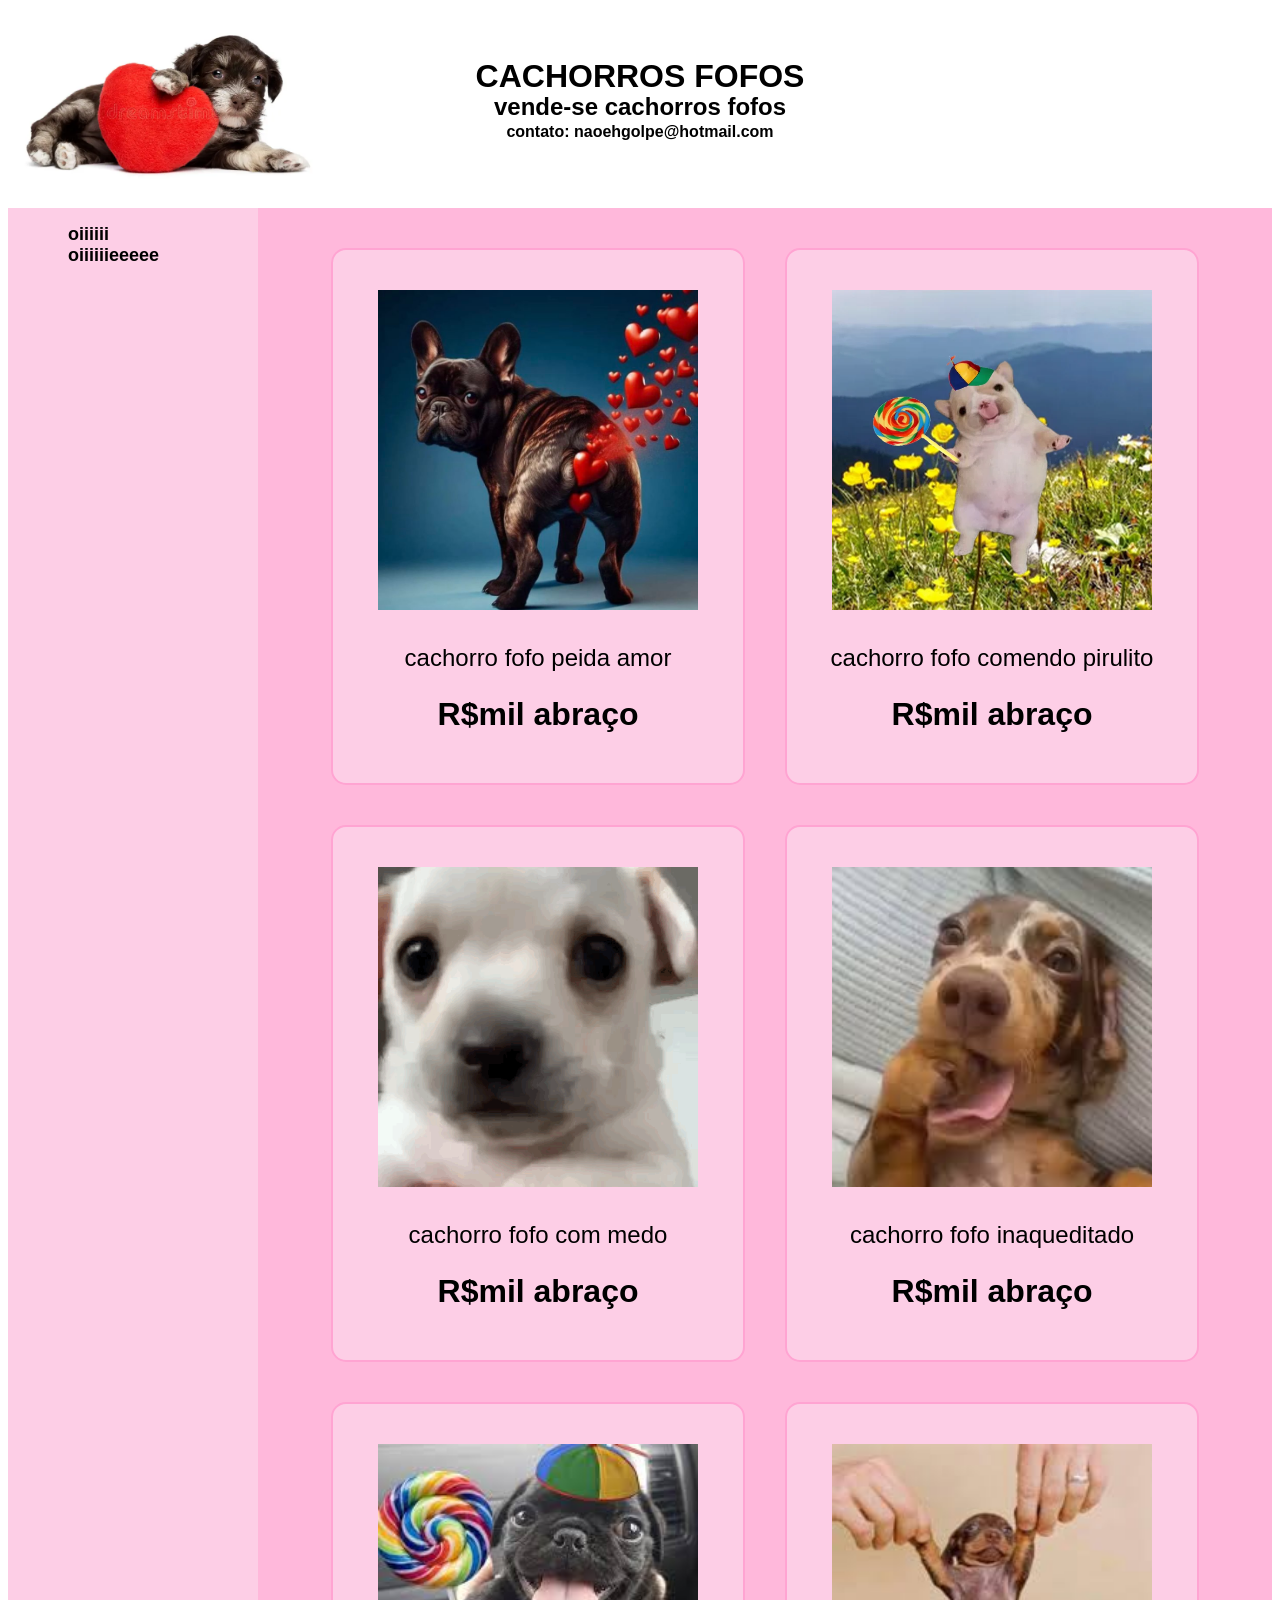
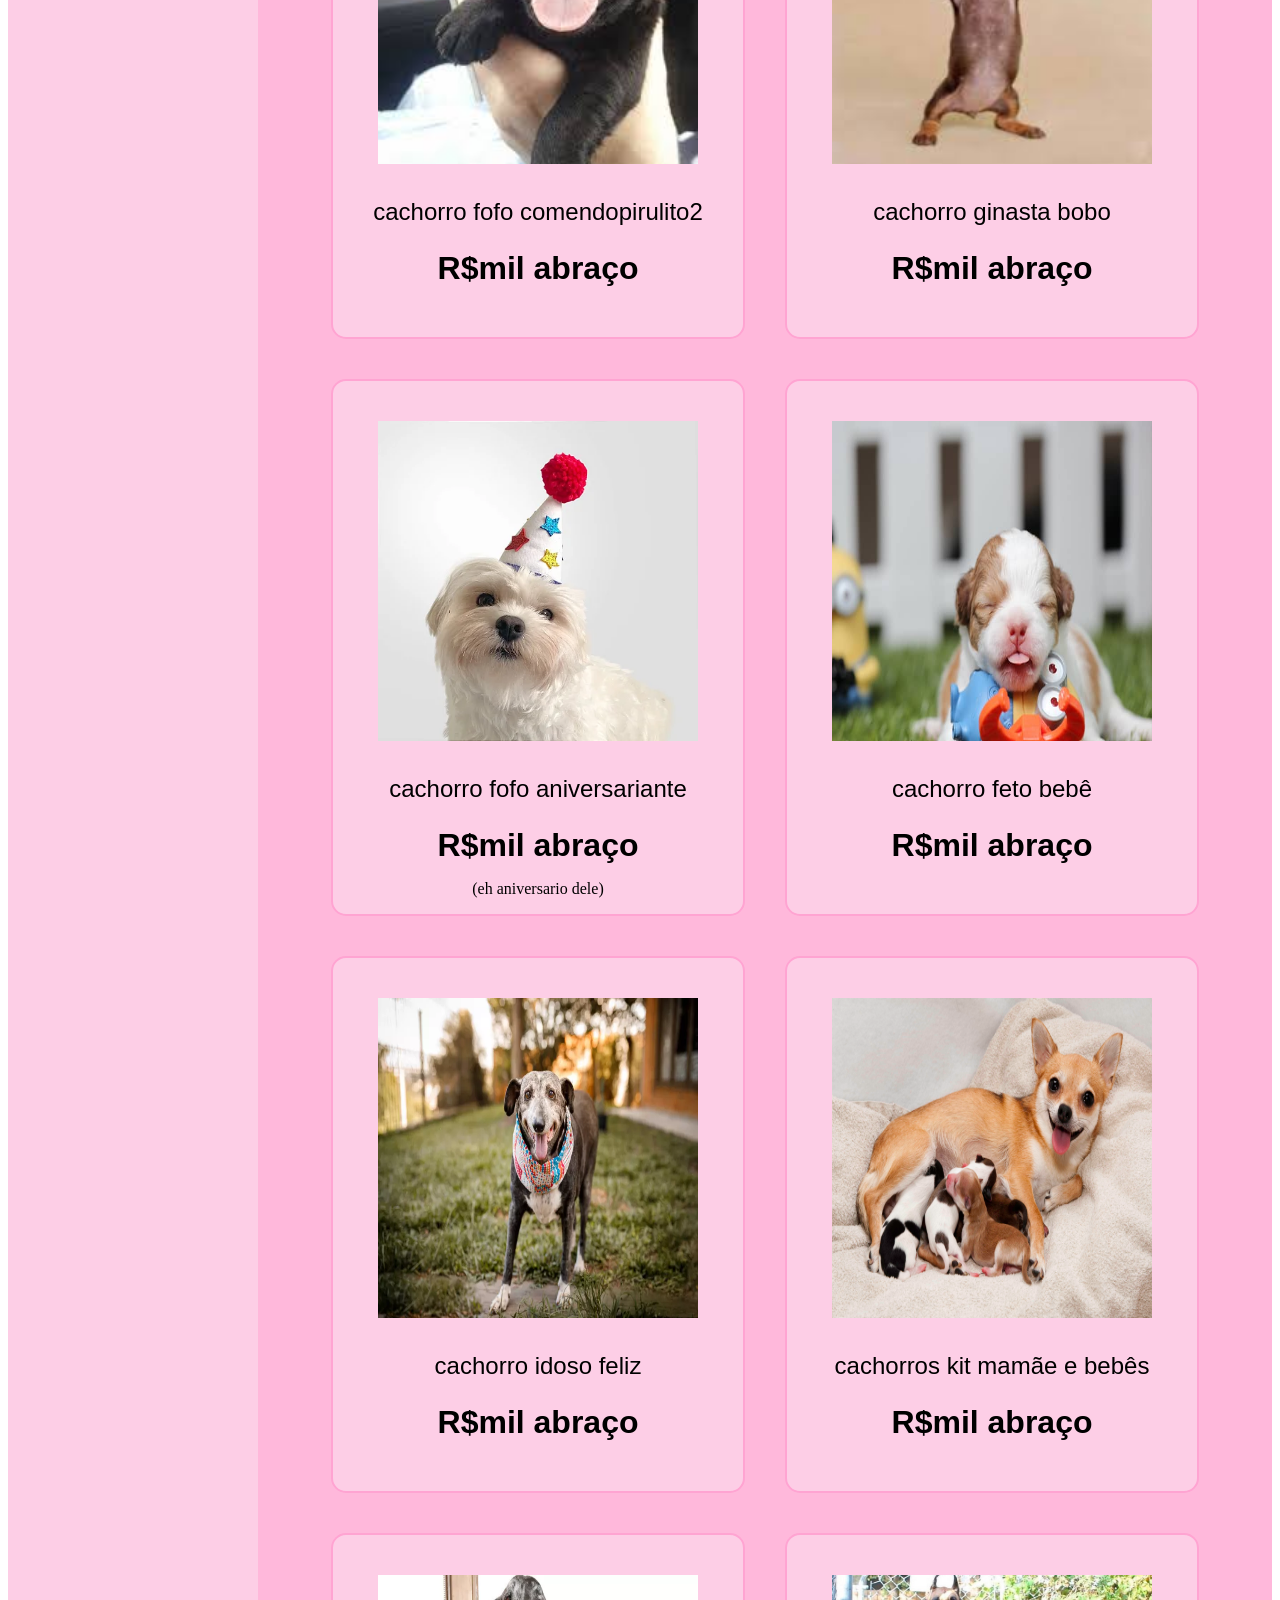
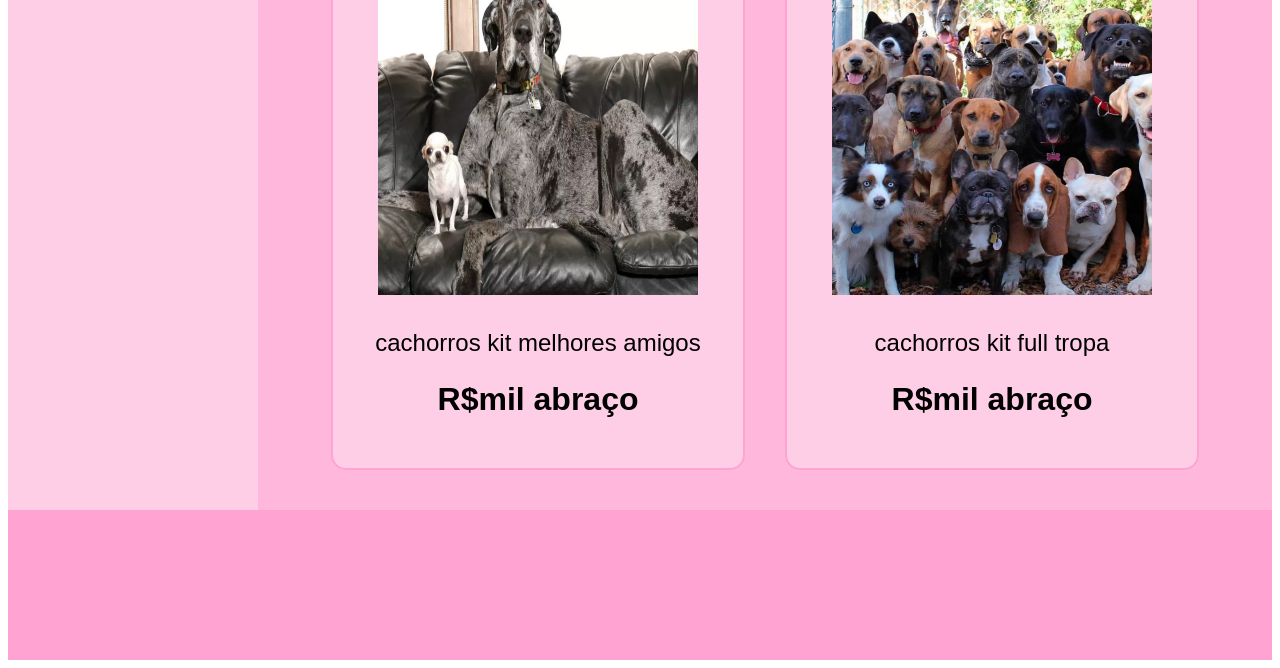
==== commit 3530b304: "Add files via upload" ====
--- a/index.html
+++ b/index.html
@@ -16,17 +16,22 @@
         </div>
     </header>
 
-    <aside>
-        
+    <aside class="aside">
+        <ul>
+            <li><a href="#solo">oiiiiii</a></li>
+            <li><a href="#kit">oiiiiiieeeee</a></li>
+        </ul>
     </aside>
 
     <main>
         <div class="mae">
+            <section id="solo">
             <div class="card">
                 <img class="img_card" src="img/cachorropeidofofo.jpg" alt="">
                 <p class="texto_card">cachorro fofo peida amor</p>
                 <p class="preco_card">R$mil abraço</p>
             </div>
+            </section>
 
             <div class="card">
                 <img class="img_card" src="img/cachorropirulito.webp" alt="">
@@ -77,11 +82,13 @@
                 <p class="preco_card">R$mil abraço</p>
             </div>
             
+            <section id="kit">
             <div class="card">
                 <img class="img_card" src="img/mamaeebebe.jpg" alt="">
                 <p class="texto_card">cachorros kit mamãe e bebês</p>
                 <p class="preco_card">R$mil abraço</p>
             </div>
+            </section>
 
             <div class="card">
                 <img class="img_card" src="img/melhoresamigos.webp" alt="">
--- a/grid.css
+++ b/grid.css
@@ -51,6 +51,35 @@
 aside {
     grid-area: braco;
     background-color: #fdcee6;
+}
+
+.aside {
+    position: sticky;
+    top: 0;
+    display: flex;
+    justify-content: center;          
+    z-index: 1000; 
+}
+
+.aside a {
+    text-decoration: none;
+    font-size: large;
+    font-weight: bold;
+    font-family: Arial, Helvetica, sans-serif;
+    color: black;
+    transition: 0.3s ease;
+    padding: 5px;
+}
+
+.aside a:hover {
+    text-decoration: underline;
+    border-radius: 3px;
+    font-size: larger;
+}
+
+.aside li{
+    display: inline;
+    padding: 15px;
 }
 
 main {
